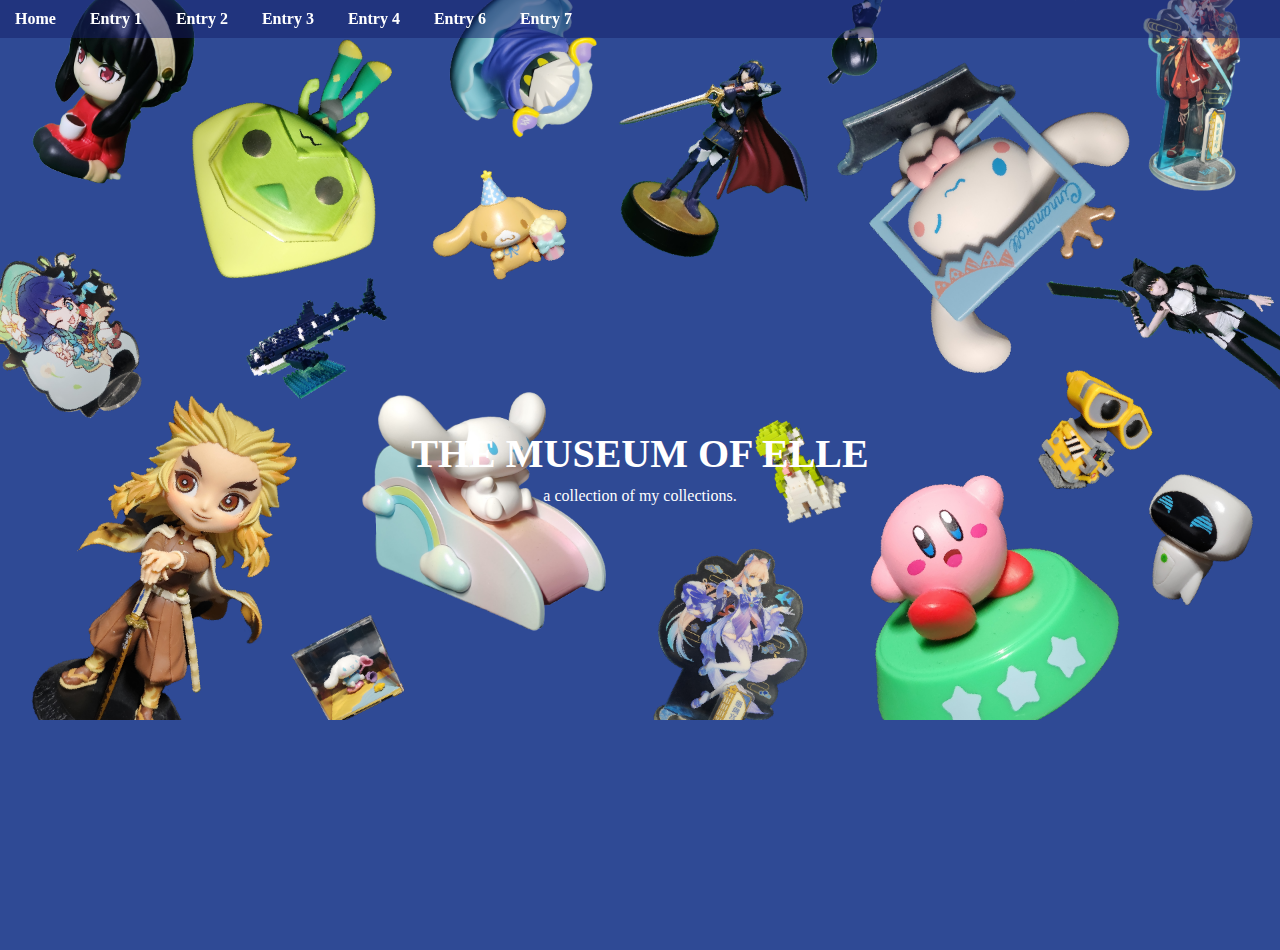
==== index.html @ be3b9b7e "sevenatenight" ====
<!DOCTYPE html>
<html>
  <head>
    <link rel="stylesheet" href="style.css">
    <title>Page title</title>
  </head>

  <body>
    <nav>
      <a href="/harmonic-collection/index.html">Home</a>
      <a href="/harmonic-collection/entry-1.html">Entry 1</a>
      <a href="/harmonic-collection/entry-2.html">Entry 2</a>
      <a href="/harmonic-collection/entry-3.html">Entry 3</a>
      <a href="/harmonic-collection/entry-4.html">Entry 4</a>
      <a href="/harmonic-collection/entry-6.html">Entry 6</a>
      <a href="/harmonic-collection/entry-7.html">Entry 7</a>

    </nav>

    <div class="center-content">
      <h1>THE MUSEUM OF ELLE</h1>
      <p>a collection of my collections.</p>
    </div>

    <!-- Carousel starts here -->
    <div class="carousel">
      <div class="carousel-track">
        <!-- Clone of the last slide -->
        <div class="carousel-slide"><img src="images_1/homescreenslide_manga.png" alt="Image 3"></div>
        
        <div class="carousel-slide"><img src="images_1/homescreen_figures.png" alt="Image 1"></div>
        <div class="carousel-slide"><img src="images_1/homescreen_posters.png" alt="Image 2"></div>
        <div class="carousel-slide"><img src="images_1/homescreenslide_manga.png" alt="Image 3"></div>
        
        <!-- Clone of the first slide -->
        <div class="carousel-slide"><img src="images_1/homescreen_figures.png" alt="Image 1"></div>
      </div>
    </div>
    <!-- Carousel ends here -->
    
    <!-- JavaScript for the carousel -->
    <script>
      const track = document.querySelector('.carousel-track');
      const slides = Array.from(track.children);
      const slideWidth = slides[0].getBoundingClientRect().width;

      let currentIndex = 1; // Start at the real first slide (skip the clone)
      let slideInterval = setInterval(moveToNextSlide, 3000);

      track.style.transform = `translateX(${-slideWidth * currentIndex}px)`;

      function moveToNextSlide() {
        currentIndex++;
        
        track.style.transition = 'transform 0.5s ease-in-out'; // Enable transition
        track.style.transform = `translateX(${-slideWidth * currentIndex}px)`;
        
        // When reaching the end, reset to the first real slide (skip the clone)
        if (currentIndex === slides.length - 1) {
          setTimeout(() => {
            track.style.transition = 'none'; // Disable transition for immediate jump
            currentIndex = 1; // Reset to the first real slide
            track.style.transform = `translateX(${-slideWidth * currentIndex}px)`;
          }, 500); // Wait for the transition to finish
        }
        
        // looping
        if (currentIndex === 0) {
          setTimeout(() => {
            track.style.transition = 'none';
            currentIndex = slides.length - 2; // Reset to the last real slide
            track.style.transform = `translateX(${-slideWidth * currentIndex}px)`;
          }, 500);
        }
      }
    </script>
  </body>
</html>
---- style.css ----
body {
  background-color: rgb(47, 74, 149);
  display: grid;
  place-items: center; 
  height: 100vh;  
  margin: 0;           
  position: relative; 
}

nav {
  position: fixed; /* Keeps nav at the top of the screen */
  top: 0;
  left: 0;
  width: 100%;
  background-color: rgba(19, 29, 104, 0.5); 
  text-align: left;
  padding: 10px 0;
  z-index: 3; /* Higher than the carousel and content */
}

nav a {
  color: white;
  margin: 0 15px;
  text-decoration: none;
  font-weight: bold;
  font-family: 'Times New Roman', Times, serif;
}

body {
  padding-top: 50px;
}

.center-content {
  display: flex;
  flex-direction: column; 
  align-items: center;
  justify-content: center; 
  position: relative;
  z-index: 2; 
}

.carousel {
  width: 100%;
  overflow: hidden;
  position: absolute;
  top: 0;            
  left: 0;
  width: 100%;
  height: 100%;    
  z-index: 1; 
}

.carousel-track {
  display: flex; 
  transition: transform 0.5s ease-in-out;
}

.carousel-slide {
  min-width: 100%; 
  height: auto;
}

.carousel-slide img {
  max-width: 100%; 
  height: auto;
}

.carousel-nav {
  display: flex;
  justify-content: center;
  margin-top: 10px;
}

h1 {
  font-family: 'Times New Roman', Times, serif;
  font-weight: bold;
  color: rgb(255, 255, 255);
  margin: 0 0 5px 0; /* Add a small margin below h1 */
  text-align: center;
  transform: translateY(-65px);
  font-size: 40px;
}

p {
  font-family: 'Times New Roman', Times, serif;
  font-weight: normal;
  color: rgb(255, 255, 255);
  margin: -60px 0 0 0; /* Negative top margin*/
  text-align: center;
  font-size: 16px;
}
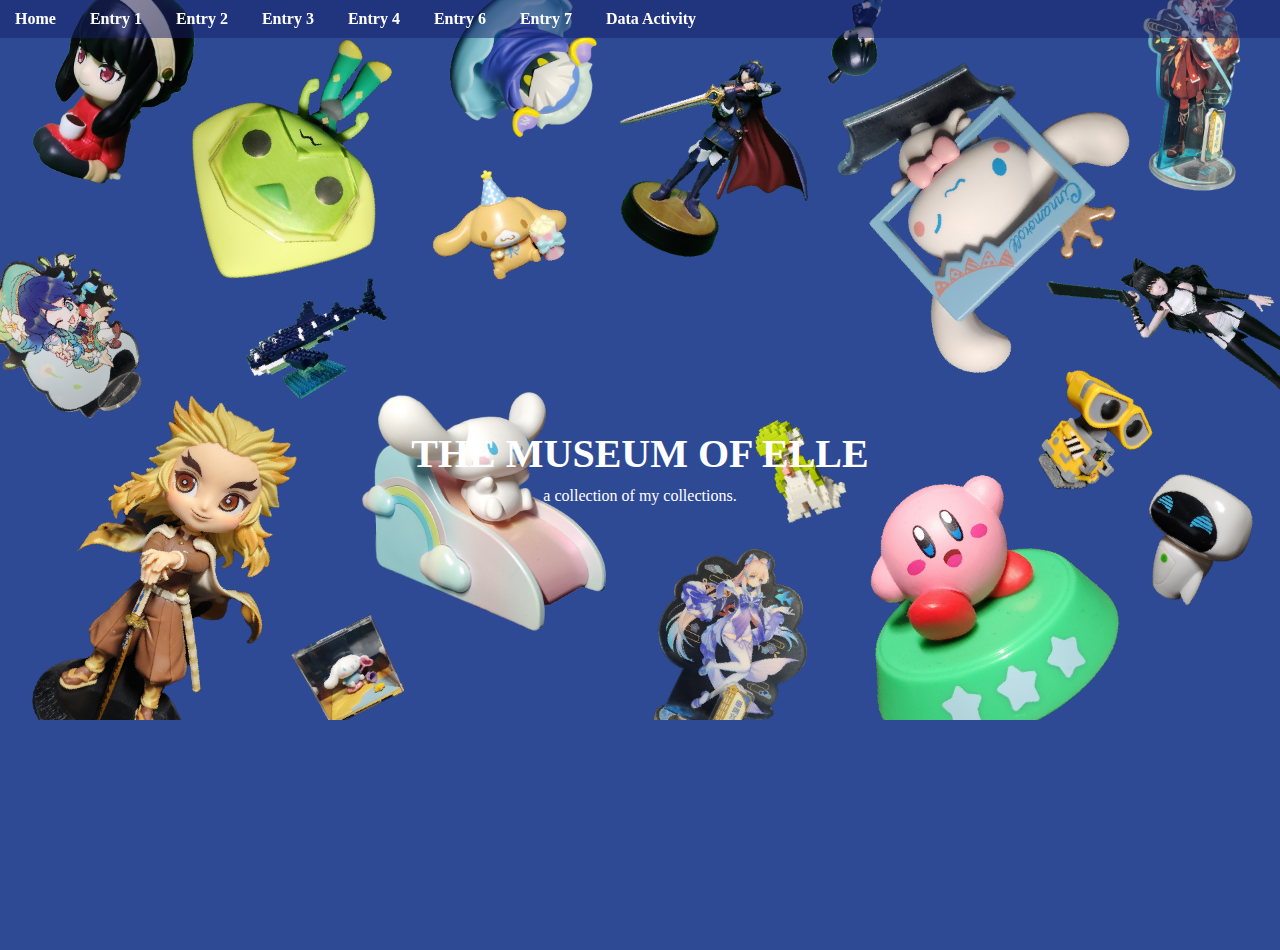
==== commit 3440ecc3: "graph" ====
--- a/index.html
+++ b/index.html
@@ -14,6 +14,7 @@
       <a href="/harmonic-collection/entry-4.html">Entry 4</a>
       <a href="/harmonic-collection/entry-6.html">Entry 6</a>
       <a href="/harmonic-collection/entry-7.html">Entry 7</a>
+      <a href="harmonic-collection/dataactivity.html">Data Activity</a>
 
     </nav>
 
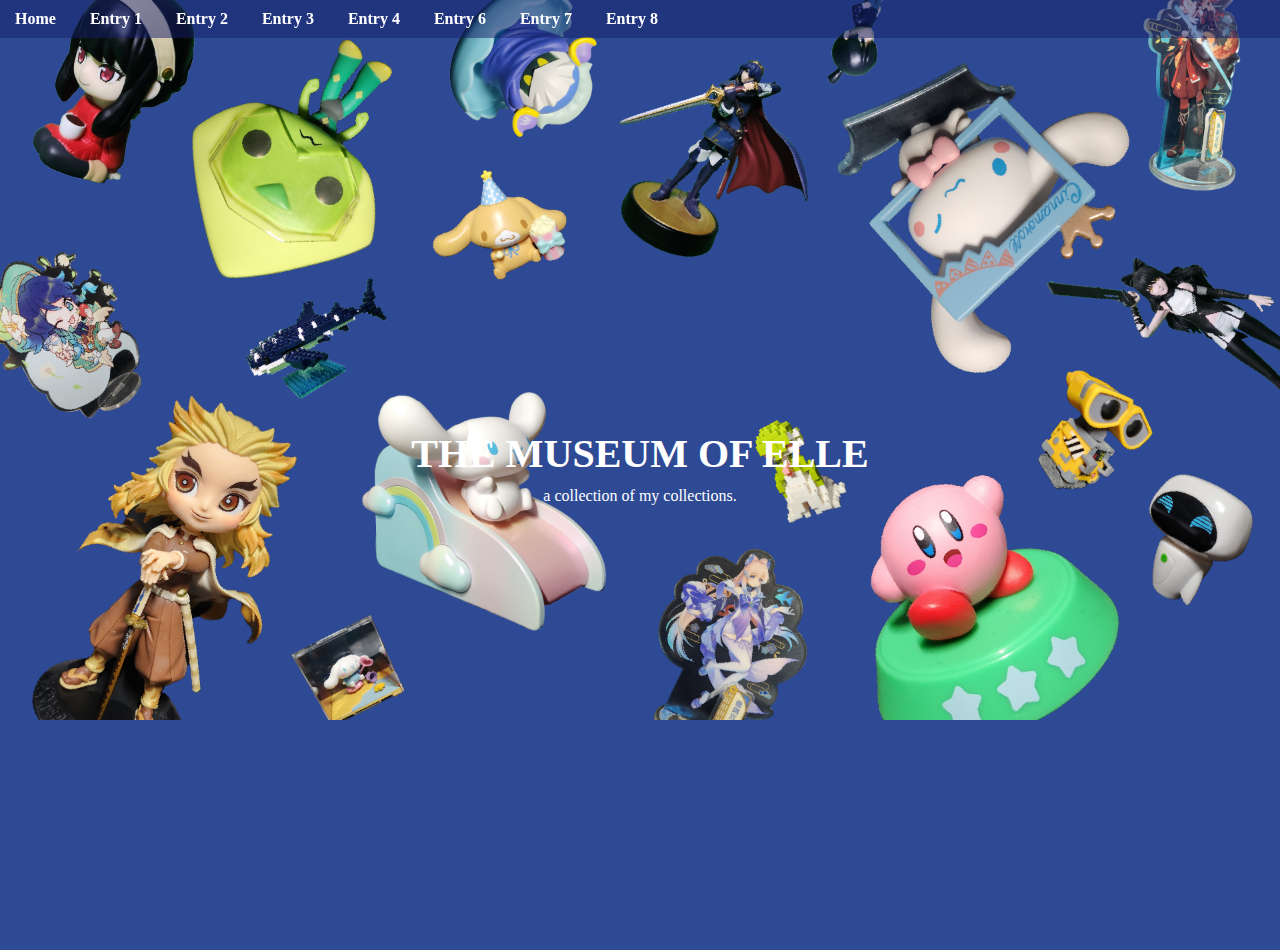
==== commit ece4bbef: "end" ====
--- a/index.html
+++ b/index.html
@@ -14,7 +14,7 @@
       <a href="/harmonic-collection/entry-4.html">Entry 4</a>
       <a href="/harmonic-collection/entry-6.html">Entry 6</a>
       <a href="/harmonic-collection/entry-7.html">Entry 7</a>
-      <a href="harmonic-collection/dataactivity.html">Data Activity</a>
+      <a href="/harmonic-collection/entry-8.html">Entry 8</a>
 
     </nav>
 
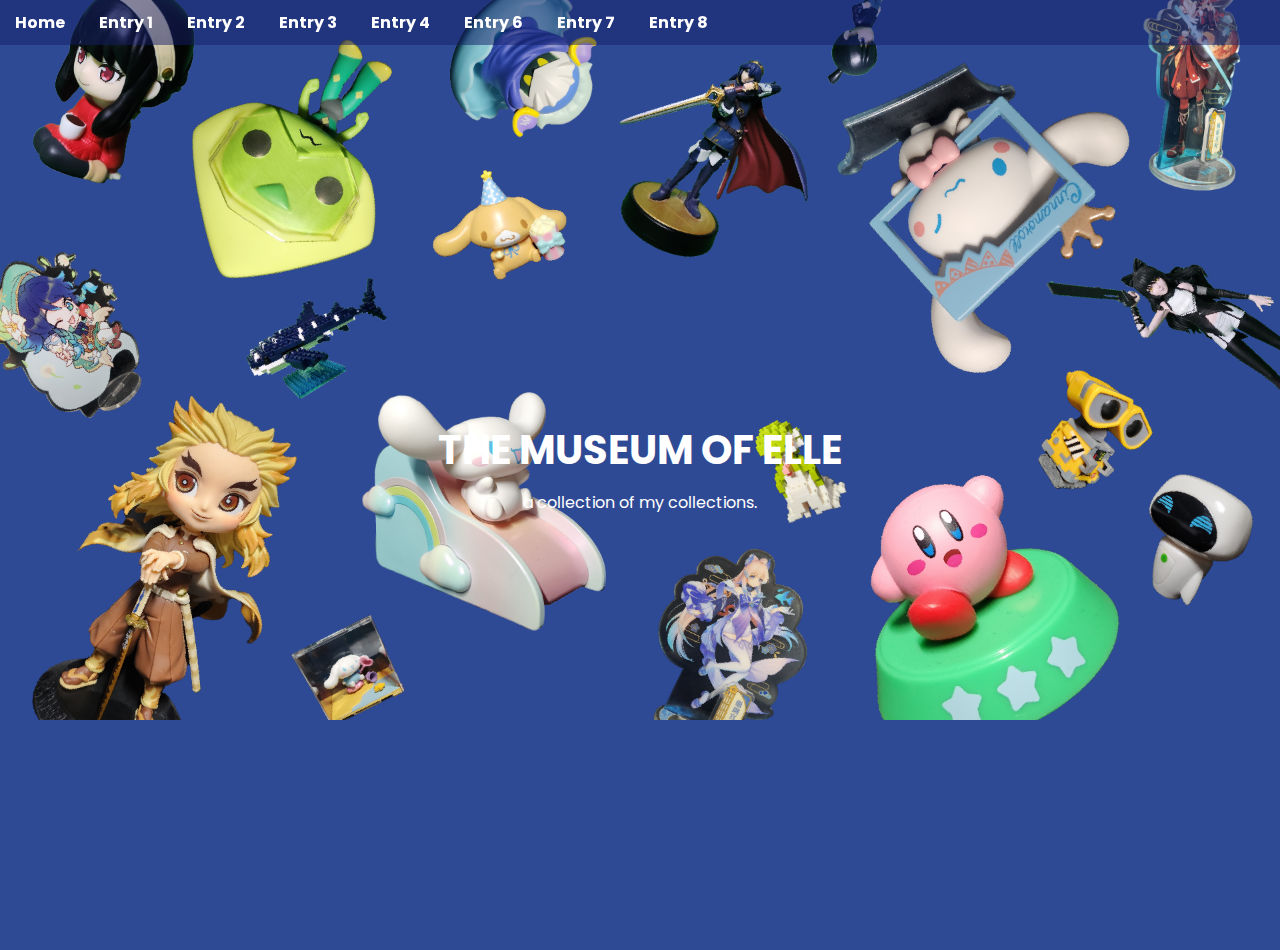
==== commit e4b5c783: "fontfix" ====
--- a/index.html
+++ b/index.html
@@ -3,6 +3,7 @@
   <head>
     <link rel="stylesheet" href="style.css">
     <title>Page title</title>
+    <link href="https://fonts.googleapis.com/css2?family=Poppins:wght@500&display=swap" rel="stylesheet">
   </head>
 
   <body>
--- a/style.css
+++ b/style.css
@@ -5,6 +5,7 @@
   height: 100vh;  
   margin: 0;           
   position: relative; 
+  font-family: 'Poppins', sans-serif;
 }
 
 nav {
@@ -23,7 +24,7 @@
   margin: 0 15px;
   text-decoration: none;
   font-weight: bold;
-  font-family: 'Times New Roman', Times, serif;
+  font-family: 'Poppins', sans-serif;
 }
 
 body {
@@ -72,7 +73,7 @@
 }
 
 h1 {
-  font-family: 'Times New Roman', Times, serif;
+  font-family: 'Poppins', sans-serif;
   font-weight: bold;
   color: rgb(255, 255, 255);
   margin: 0 0 5px 0; /* Add a small margin below h1 */
@@ -82,7 +83,7 @@
 }
 
 p {
-  font-family: 'Times New Roman', Times, serif;
+  font-family: 'Poppins', sans-serif;
   font-weight: normal;
   color: rgb(255, 255, 255);
   margin: -60px 0 0 0; /* Negative top margin*/
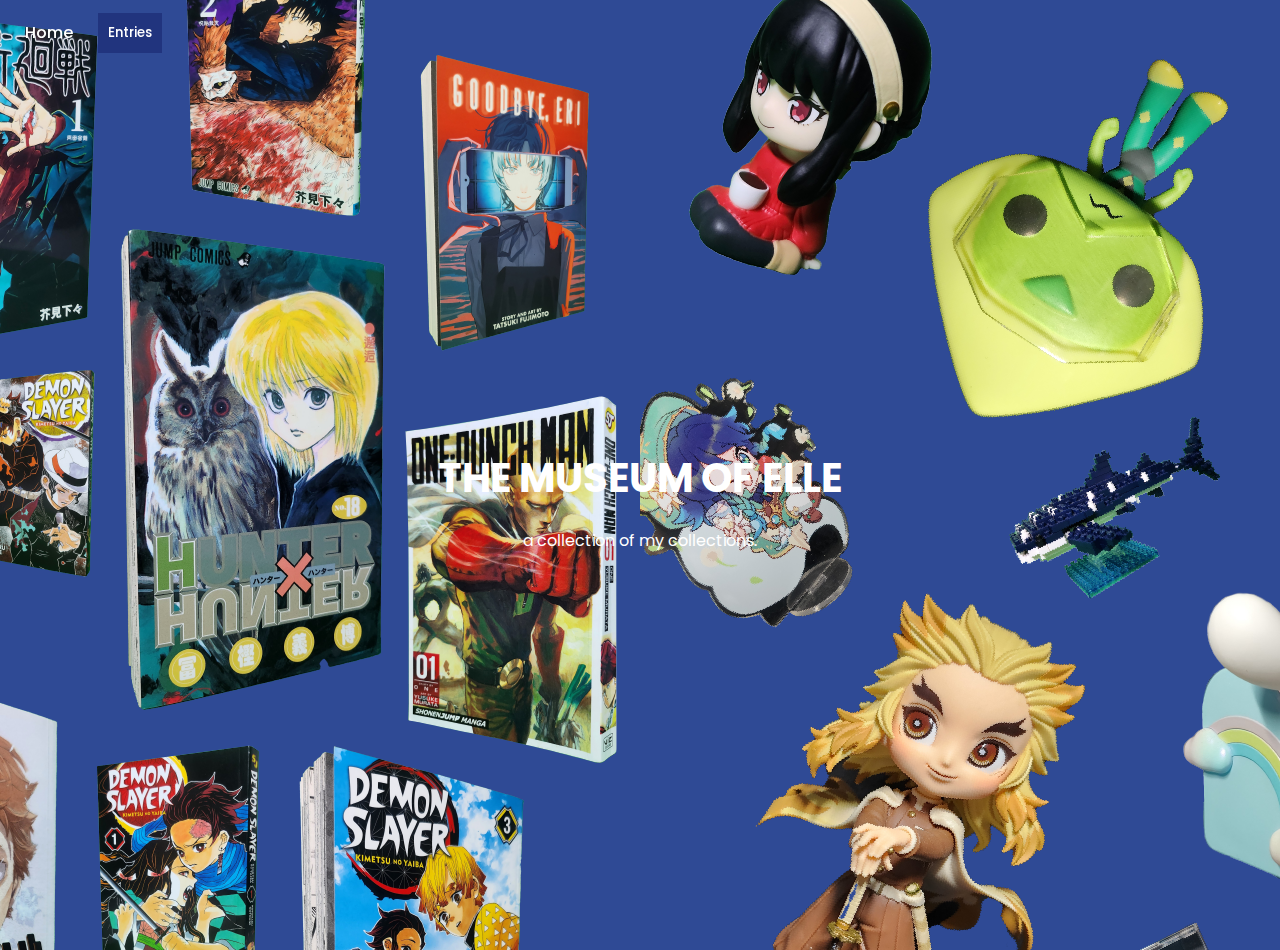
==== commit 8c715b1e: "windows" ====
--- a/index.html
+++ b/index.html
@@ -8,16 +8,23 @@
 
   <body>
     <nav>
-      <a href="/harmonic-collection/index.html">Home</a>
-      <a href="/harmonic-collection/entry-1.html">Entry 1</a>
-      <a href="/harmonic-collection/entry-2.html">Entry 2</a>
-      <a href="/harmonic-collection/entry-3.html">Entry 3</a>
-      <a href="/harmonic-collection/entry-4.html">Entry 4</a>
-      <a href="/harmonic-collection/entry-6.html">Entry 6</a>
-      <a href="/harmonic-collection/entry-7.html">Entry 7</a>
-      <a href="/harmonic-collection/entry-8.html">Entry 8</a>
+      <a href="/harmonic-collection/index.html" class="home-btn">Home</a>
+      <div class="dropdown">
+        <button class="dropbtn">Entries</button>
+        <div class="dropdown-content">
+          <a href="/harmonic-collection/entry-1.html">Entry 1</a>
+          <a href="/harmonic-collection/entry-2.html">Entry 2</a>
+          <a href="/harmonic-collection/entry-3.html">Entry 3</a>
+          <a href="/harmonic-collection/entry-4.html">Entry 4</a>
+          <a href="/harmonic-collection/entry-6.html">Entry 6</a>
+          <a href="/harmonic-collection/entry-7.html">Entry 7</a>
+          <a href="/harmonic-collection/entry-8.html">Entry 8</a>
+        </div>
+      </div>
+    </nav>
+  </body>
+</html>
 
-    </nav>
 
     <div class="center-content">
       <h1>THE MUSEUM OF ELLE</h1>
--- a/style.css
+++ b/style.css
@@ -1,11 +1,12 @@
 body {
   background-color: rgb(47, 74, 149);
   display: grid;
-  place-items: center; 
-  height: 100vh;  
-  margin: 0;           
-  position: relative; 
+  place-items: center;
+  height: 100vh;
+  margin: 0;
+  position: relative;
   font-family: 'Poppins', sans-serif;
+  padding-top: 50px;
 }
 
 nav {
@@ -13,10 +14,11 @@
   top: 0;
   left: 0;
   width: 100%;
-  background-color: rgba(19, 29, 104, 0.5); 
   text-align: left;
   padding: 10px 0;
   z-index: 3; /* Higher than the carousel and content */
+  display: flex;
+  align-items: center;
 }
 
 nav a {
@@ -27,43 +29,96 @@
   font-family: 'Poppins', sans-serif;
 }
 
-body {
-  padding-top: 50px;
+.home-btn {
+  color: white;
+  margin-right: 15px;
+  text-decoration: none;
+  font-weight: 500;
+  padding: 10px;
+}
+
+.dropdown {
+  position: relative;
+  display: inline-block;
+}
+
+.dropbtn {
+  background-color: rgba(19, 29, 104, 0.5);
+  color: white;
+  font-family: 'Poppins', sans-serif;
+  font-weight: 500;
+  padding: 10px;
+  border: none;
+  cursor: pointer;
+}
+
+/* Drop-down Content (hidden by default) */
+.dropdown-content {
+  display: none;
+  position: absolute;
+  background-color: rgba(47, 74, 149, 0.9);
+  min-width: 160px;
+  box-shadow: 0px 8px 16px rgba(0, 0, 0, 0.2);
+  z-index: 1;
+}
+
+/* Links inside the drop-down */
+.dropdown-content a {
+  color: white;
+  padding: 10px;
+  text-decoration: none;
+  display: block;
+  font-family: 'Poppins', sans-serif;
+}
+
+.dropdown-content a:hover {
+  background-color: rgba(255, 255, 255, 0.1);
+}
+
+/* Show the drop-down on hover */
+.dropdown:hover .dropdown-content {
+  display: block;
 }
 
 .center-content {
   display: flex;
-  flex-direction: column; 
+  flex-direction: column;
   align-items: center;
-  justify-content: center; 
+  justify-content: center;
   position: relative;
-  z-index: 2; 
+  z-index: 2;
+  text-align: center;
 }
 
 .carousel {
   width: 100%;
+  height: 100%;
   overflow: hidden;
-  position: absolute;
-  top: 0;            
+  position: absolute; /* Keeps carousel in place without affecting layout */
+  top: 0;
   left: 0;
-  width: 100%;
-  height: 100%;    
-  z-index: 1; 
+  z-index: 1;
 }
 
 .carousel-track {
-  display: flex; 
+  display: flex;
   transition: transform 0.5s ease-in-out;
+  width: 100%; /* Ensures track fills the carousel */
 }
 
 .carousel-slide {
-  min-width: 100%; 
-  height: auto;
+  min-width: 100%;
+  height: 100%;
+  flex-shrink: 0;
+  display: flex;
+  justify-content: center;
+  align-items: center;
 }
 
 .carousel-slide img {
-  max-width: 100%; 
+  width: 100%;
   height: auto;
+  object-fit: contain; /* Adjusts image scaling to avoid zooming */
 }
 
 .carousel-nav {
@@ -76,17 +131,16 @@
   font-family: 'Poppins', sans-serif;
   font-weight: bold;
   color: rgb(255, 255, 255);
-  margin: 0 0 5px 0; /* Add a small margin below h1 */
+  margin: 0 0 10px 0; /* Add a small margin below h1 to create space */
+  font-size: 40px;
   text-align: center;
-  transform: translateY(-65px);
-  font-size: 40px;
 }
 
 p {
   font-family: 'Poppins', sans-serif;
   font-weight: normal;
   color: rgb(255, 255, 255);
-  margin: -60px 0 0 0; /* Negative top margin*/
+  margin: 10px 0 0 0; /* Adds a margin at the top to separate it from h1 */
+  font-size: 16px;
   text-align: center;
-  font-size: 16px;
 }
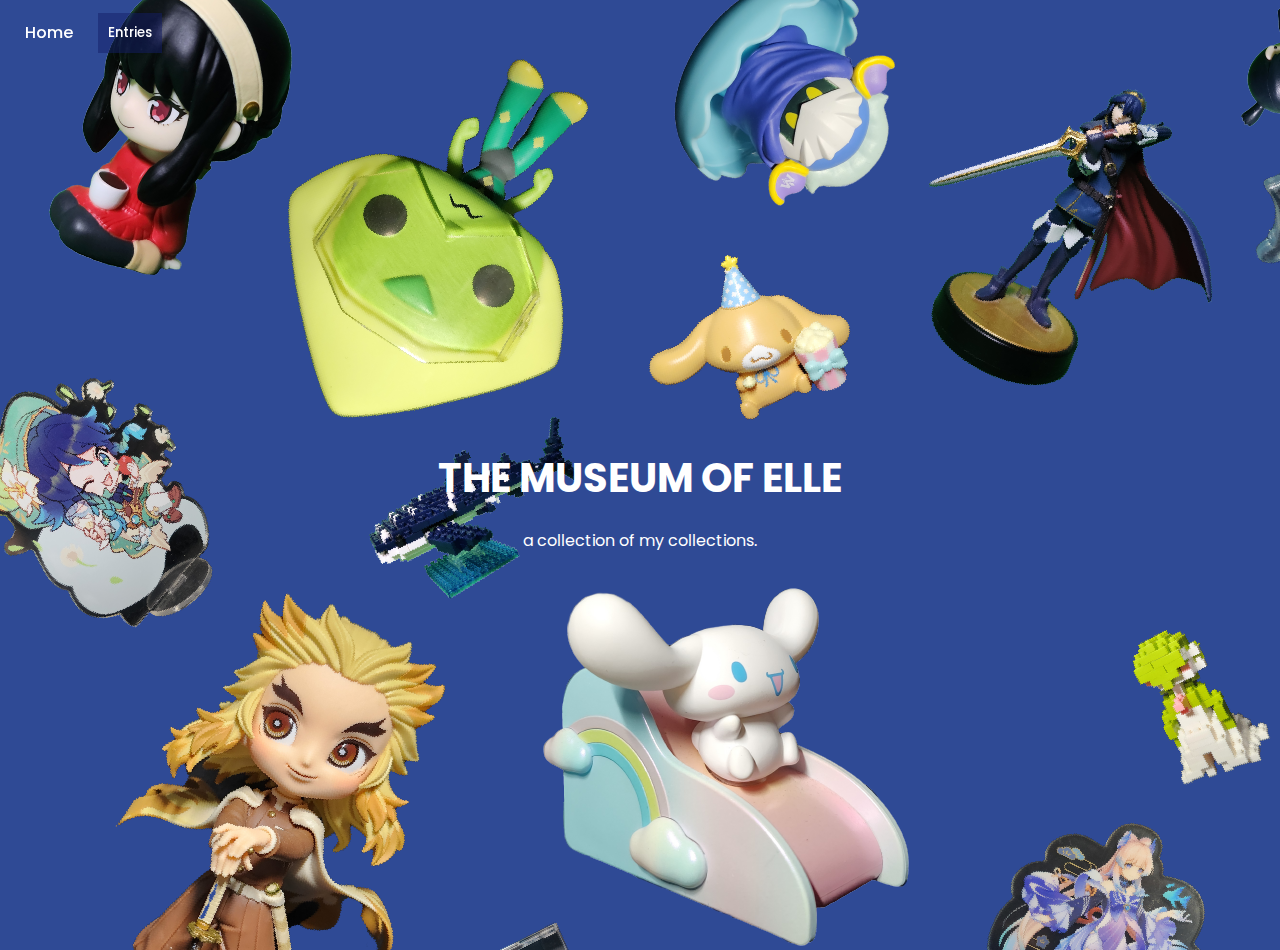
==== commit 8b62db94: "switcharoo" ====
--- a/index.html
+++ b/index.html
@@ -12,13 +12,15 @@
       <div class="dropdown">
         <button class="dropbtn">Entries</button>
         <div class="dropdown-content">
-          <a href="/harmonic-collection/entry-1.html">Entry 1</a>
-          <a href="/harmonic-collection/entry-2.html">Entry 2</a>
-          <a href="/harmonic-collection/entry-3.html">Entry 3</a>
-          <a href="/harmonic-collection/entry-4.html">Entry 4</a>
-          <a href="/harmonic-collection/entry-6.html">Entry 6</a>
-          <a href="/harmonic-collection/entry-7.html">Entry 7</a>
-          <a href="/harmonic-collection/entry-8.html">Entry 8</a>
+          <a href="/harmonic-collection/entry-1.html">liptints</a> liptints
+          <a href="/harmonic-collection/entry-2.html">manga</a> albums
+          <a href="/harmonic-collection/entry-3.html">photocards</a>
+          <a href="/harmonic-collection/entry-4.html">posters</a>
+          <a href="/harmonic-collection/entry-6.html">albums</a> manga
+          <a href="/harmonic-collection/entry-7.html">figurines</a>
+          <a href="/harmonic-collection/entry-8.html">squishies</a>
+          <a href="/harmonic-collection/entry-9.html">plushies</a>
+          <a href="/harmonic-collection/entry-10.html">the memory box</a> 
         </div>
       </div>
     </nav>
--- a/style.css
+++ b/style.css
@@ -27,6 +27,12 @@
   text-decoration: none;
   font-weight: bold;
   font-family: 'Poppins', sans-serif;
+  transition: transform 0.3s ease, color 0.3s ease; /* Smooth transition for transform and color */
+}
+
+nav a:hover {
+  transform: scale(1.2); /* Increase size when hovering */
+  color: #FFD700; /* Change color to gold (or any color you prefer) */
 }
 
 .home-btn {
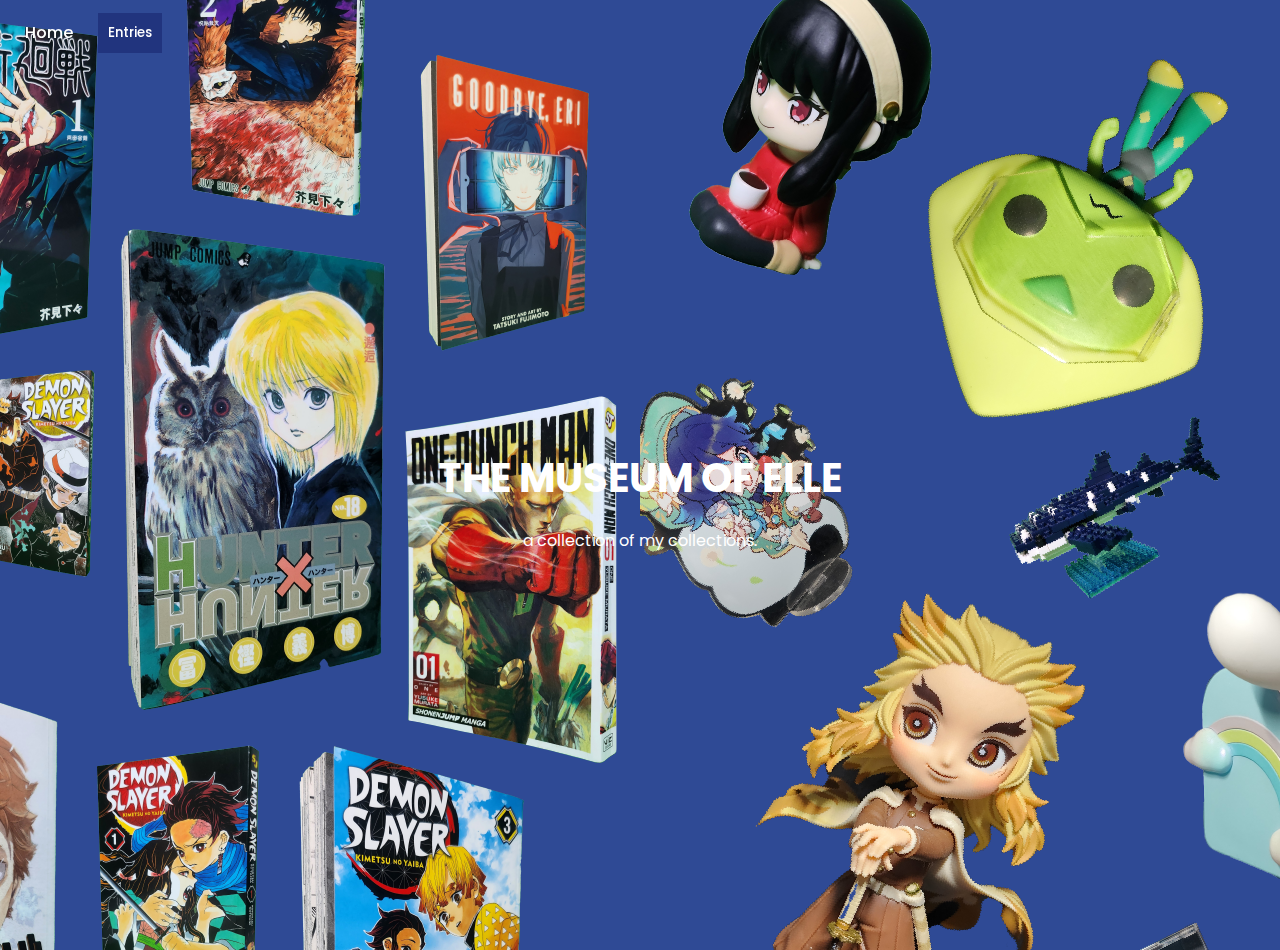
==== commit e4c1141e: "s" ====
--- a/index.html
+++ b/index.html
@@ -12,11 +12,11 @@
       <div class="dropdown">
         <button class="dropbtn">Entries</button>
         <div class="dropdown-content">
-          <a href="/harmonic-collection/entry-1.html">liptints</a> liptints
-          <a href="/harmonic-collection/entry-2.html">manga</a> albums
+          <a href="/harmonic-collection/entry-1.html">liptints</a>
+          <a href="/harmonic-collection/entry-2.html">albums</a>
           <a href="/harmonic-collection/entry-3.html">photocards</a>
           <a href="/harmonic-collection/entry-4.html">posters</a>
-          <a href="/harmonic-collection/entry-6.html">albums</a> manga
+          <a href="/harmonic-collection/entry-6.html">manga</a>
           <a href="/harmonic-collection/entry-7.html">figurines</a>
           <a href="/harmonic-collection/entry-8.html">squishies</a>
           <a href="/harmonic-collection/entry-9.html">plushies</a>
